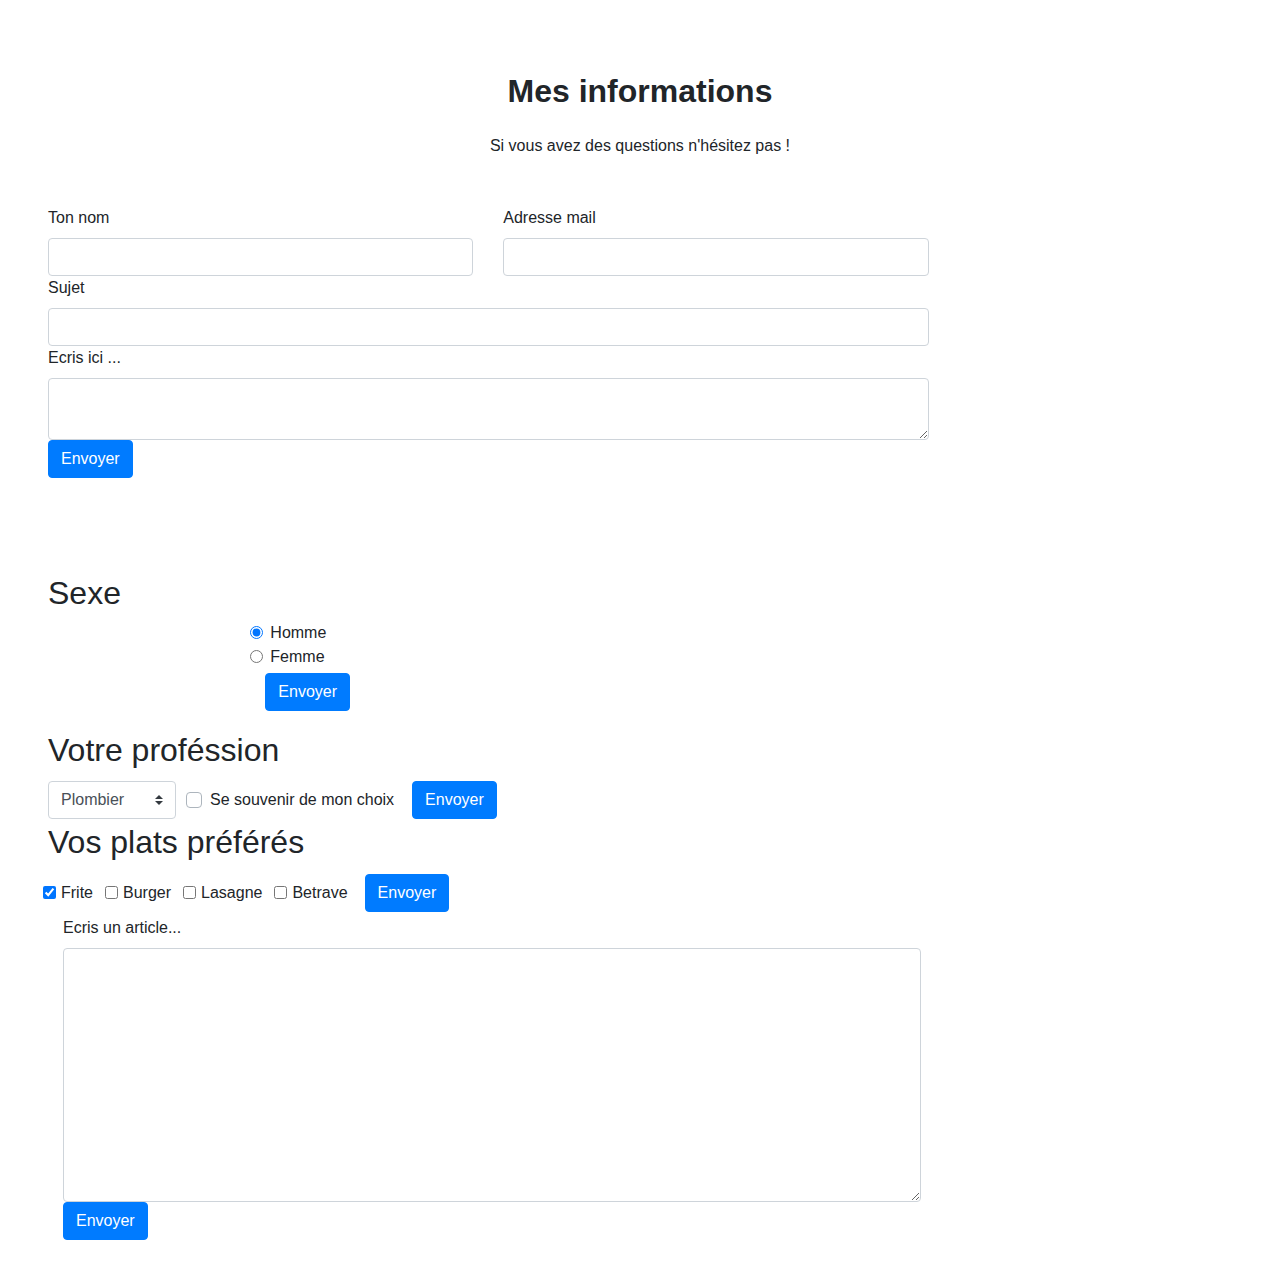
==== TP3/index.html @ f33e4ac9 "Add files via upload" ====
<!doctype html>
<html lang="fr">
<head>
  <meta charset="utf-8">
  <title>TP WEB</title>
  <link rel="stylesheet" href="style.css">
  <link rel="stylesheet" href="https://stackpath.bootstrapcdn.com/bootstrap/4.5.2/css/bootstrap.min.css" integrity="sha384-JcKb8q3iqJ61gNV9KGb8thSsNjpSL0n8PARn9HuZOnIxN0hoP+VmmDGMN5t9UJ0Z" crossorigin="anonymous">

<style>
    .formulaire{
        padding-left: 100px;
    }
    
</style>

</head>
<body>
<section class="p-5">
    
    <h2 class="h1-responsive font-weight-bold text-center my-4">Mes informations</h2>
    <p class="text-center w-responsive mx-auto mb-5">Si vous avez des questions n'hésitez pas !</p>
    <div class="row">

        <div class="col-md-9 mb-md-0 mb-5">
            <form id="contact-form" name="contact-form" action="mail.php" method="POST">

                <div class="row">

                    <div class="col-md-6">
                        <div class="md-form mb-0">
                            <label for="name" class="">Ton nom</label>
                            <input type="text" id="name" name="name" class="form-control">
                        </div>
                    </div>

                    <div class="col-md-6">
                        <div class="md-form mb-0">
                            <label for="email" class="">Adresse mail</label>
                            <input type="text" id="email" name="email" class="form-control">
                        </div>
                    </div>

                </div>

                <div class="row">
                    <div class="col-md-12">
                        <div class="md-form mb-0">
                            <label for="subject" class="">Sujet</label>
                            <input type="text" id="subject" name="subject" class="form-control">
                        </div>
                    </div>
                </div>

                <div class="row">

                    <div class="col-md-12">

                        <div class="md-form">
                            <label for="message">Ecris ici ...</label>
                            <textarea type="text" id="message" name="message" rows="2" class="form-control md-textarea"></textarea>
                        </div>

                    </div>
                </div>

            </form>

            <div class="text-center text-md-left">
                <a class="btn btn-primary" onclick="document.getElementById('contact-form').submit();">Envoyer</a>
            </div>
            <div class="status"></div>
        </div>
    </div>
</section>

<section class="p-5">
    <form id="contact-form" name="contact-form" action="mail.php" method="POST">

        <fieldset class="form-group">
            <h2>Sexe</h2>
            <div class="row">
              <legend class="col-form-label col-sm-2 pt-0"></legend>
              <div class="col-sm-10">
                <div class="form-check">
                  <input class="form-check-input" type="radio" name="gridRadios" id="gridRadios1" value="option1" checked>
                  <label class="form-check-label" for="gridRadios1">
                    Homme
                  </label>
                </div>
                <div class="form-check">
                  <input class="form-check-input" type="radio" name="gridRadios" id="gridRadios2" value="option2">
                  <label class="form-check-label" for="gridRadios2">
                    Femme
                  </label>
                </div>
                <div class="col-auto my-1">
                    <button type="submit" class="btn btn-primary">Envoyer</button>
                  </div>
              </div>
            </div>
          </fieldset>
          <h2>Votre proféssion</h2>
          <div class="form-row align-items-center">
            <div class="col-auto my-1">
              <label class="mr-sm-2 sr-only" for="inlineFormCustomSelect">Preference</label>
              <select class="custom-select mr-sm-2" id="inlineFormCustomSelect">
                
                <option value="1">Plombier</option>
                <option value="2">Medecin</option>
                <option value="3">Profésseur</option>
                <option value="3">Agriculteur</option>
              </select>
            </div>
            <div class="col-auto my-1">
              <div class="custom-control custom-checkbox mr-sm-2">
                <input type="checkbox" class="custom-control-input" id="customControlAutosizing">
                <label class="custom-control-label" for="customControlAutosizing">Se souvenir de mon choix</label>
              </div>
            </div>
            <div class="col-auto my-1">
              <button type="submit" class="btn btn-primary">Envoyer</button>
            </div>
          </div>
          <h2>Vos plats préférés</h2>
          <div class="form-row align-items-center">
            <div class="form-check form-check-inline">
                <input class="form-check-input" type="checkbox" id="inlineCheckbox1" value="option1" checked>
                <label class="form-check-label" for="inlineCheckbox1">Frite</label>
              </div>
              <div class="form-check form-check-inline">
                <input class="form-check-input" type="checkbox" id="inlineCheckbox2" value="option2">
                <label class="form-check-label" for="inlineCheckbox2">Burger</label>
              </div>
              <div class="form-check form-check-inline">
                <input class="form-check-input" type="checkbox" id="inlineCheckbox2" value="option2">
                <label class="form-check-label" for="inlineCheckbox2">Lasagne</label>
              </div>
              <div class="form-check form-check-inline">
                <input class="form-check-input" type="checkbox" id="inlineCheckbox2" value="option2">
                <label class="form-check-label" for="inlineCheckbox2">Betrave</label>
              </div>
            <div class="col-auto my-1">
              <button type="submit" class="btn btn-primary">Envoyer</button>
            </div>
          </div>
          <div class="col-md-9 mb-md-0 mb-5">
            <form id="contact-form" name="contact-form" action="mail.php" method="POST">
                <div class="row">

                    <div class="col-md-12">

                        <div class="md-form">
                            <label for="message">Ecris un article...</label>
                            <textarea type="text" id="message" name="message" rows="10" class="form-control md-textarea"></textarea>
                        </div>

                    </div>
                </div>

            </form>

            <div class="text-center text-md-left">
                <a class="btn btn-primary" onclick="document.getElementById('contact-form').submit();">Envoyer</a>
            </div>
            <div class="status"></div>
        </div>
    </form>
</section>

</body>
</html>
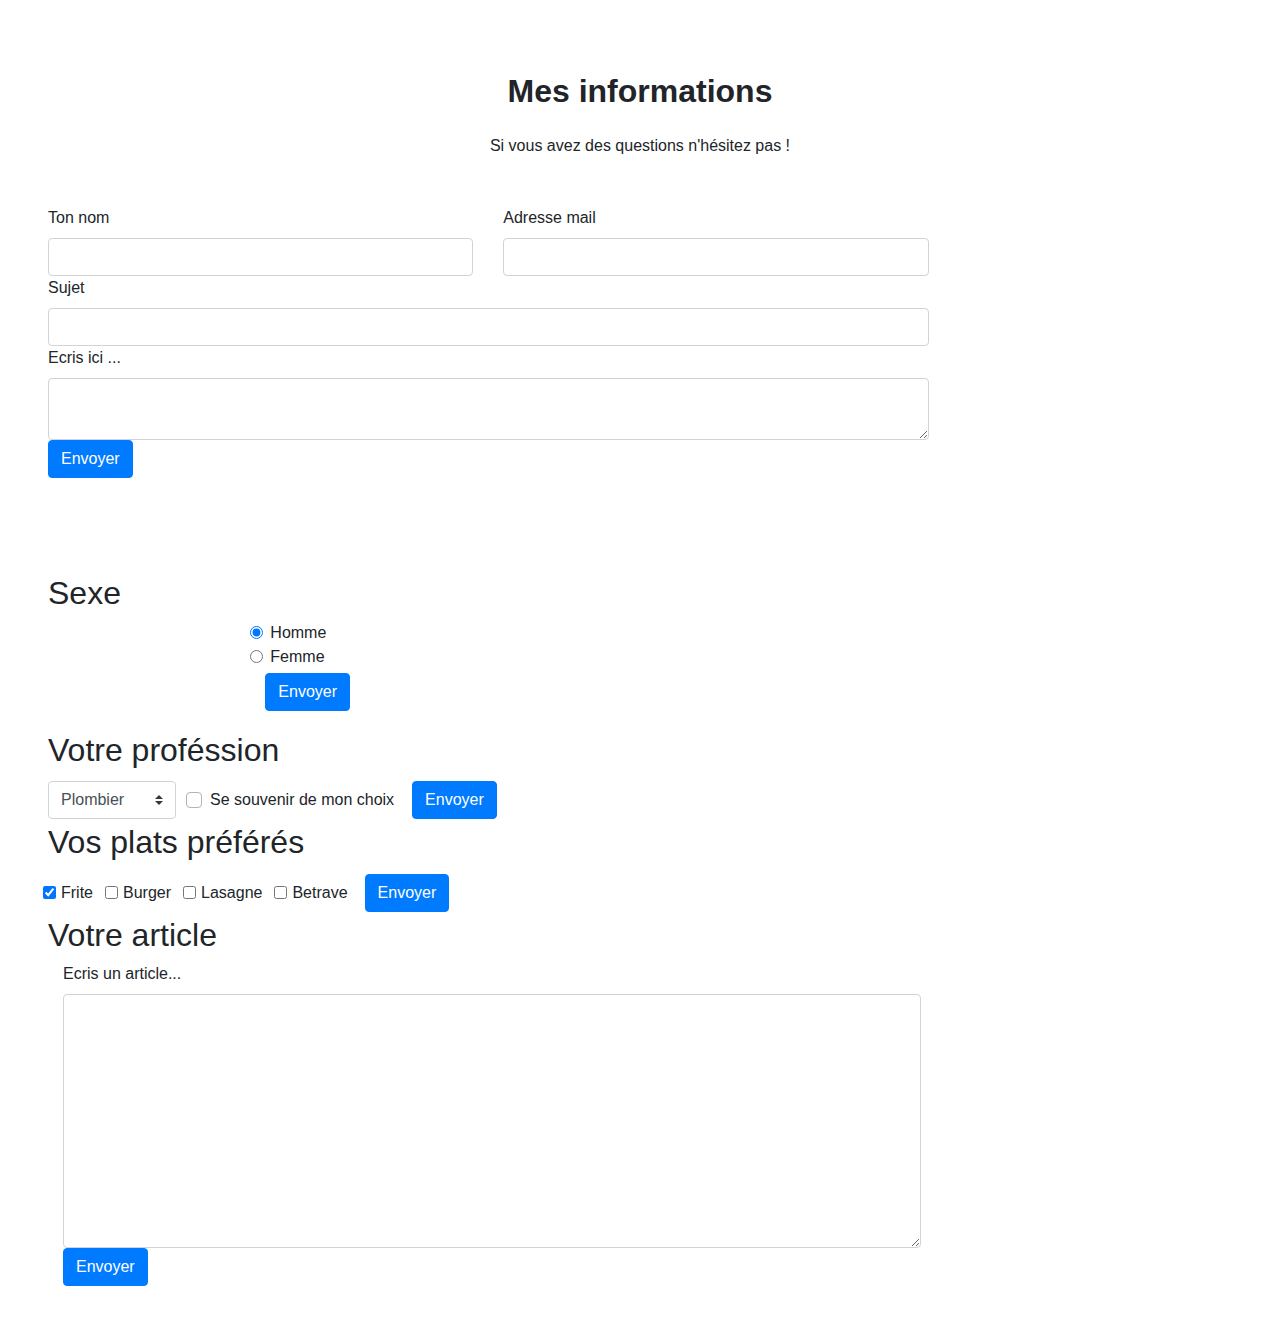
==== commit 2862e88b: "Ajout h2 article" ====
--- a/TP3/index.html
+++ b/TP3/index.html
@@ -146,9 +146,8 @@
           <div class="col-md-9 mb-md-0 mb-5">
             <form id="contact-form" name="contact-form" action="mail.php" method="POST">
                 <div class="row">
-
+                  <h2>Votre article</h2>
                     <div class="col-md-12">
-
                         <div class="md-form">
                             <label for="message">Ecris un article...</label>
                             <textarea type="text" id="message" name="message" rows="10" class="form-control md-textarea"></textarea>
@@ -168,4 +167,4 @@
 </section>
 
 </body>
-</html>+</html>
